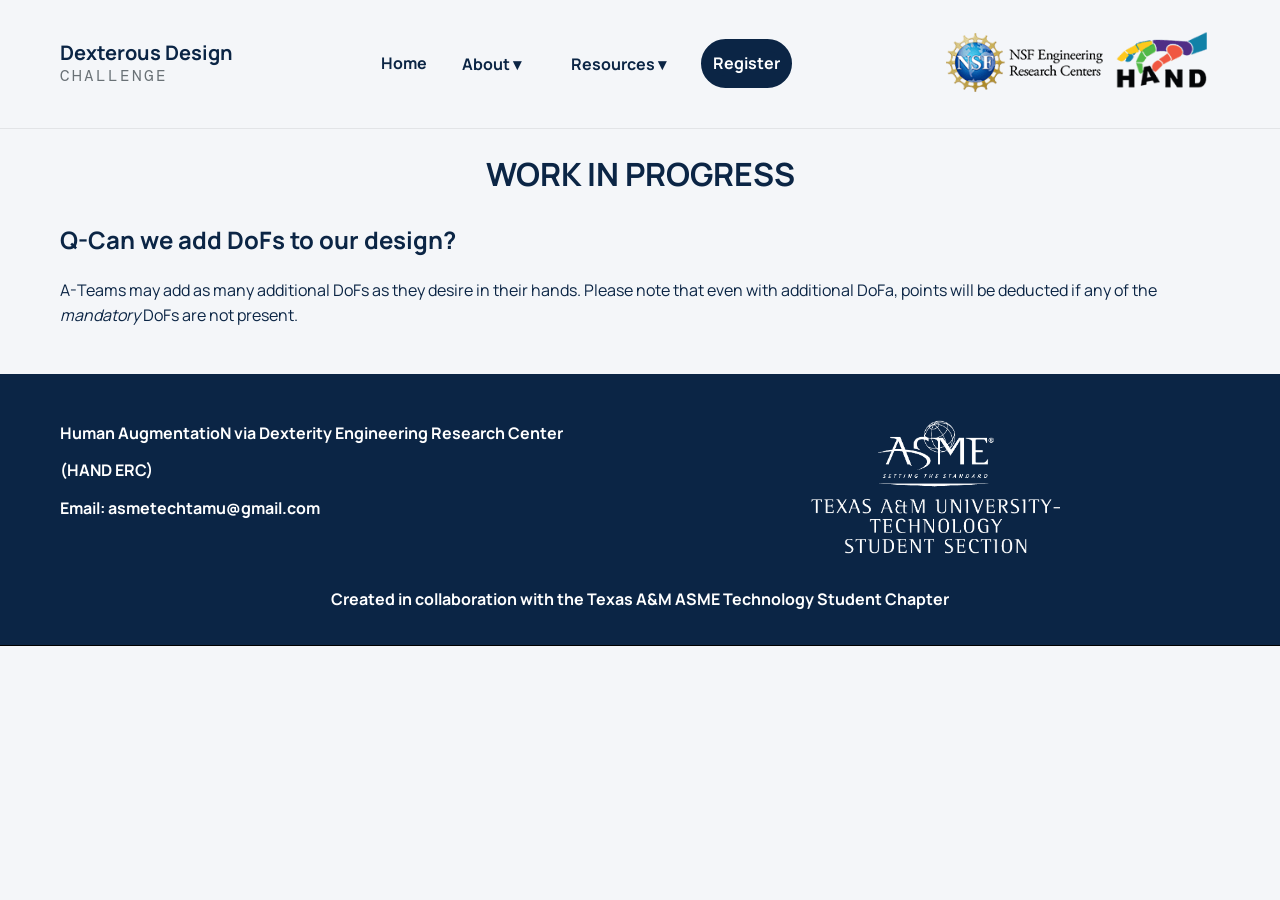
==== FAQ.html @ c8aa739a "Initial Commit 2 of 2" ====
<!DOCTYPE html>
<html lang="en">
<head>
  <meta charset="UTF-8">
  <meta name="viewport" content="width=device-width, initial-scale=1.0">
  <meta name="description" content="Dexterous Design Challenge — a hands-on engineering competition introducing students to dexterous robotics.">
  <title>Dexterous Design Challenge</title>
  <link rel="stylesheet" href="styles.css">
  <link rel="icon" type="image/png" href="Assets/favicon.png">
</head>
<body>
  <header class="site-header">
    <br/>
    <div class="container nav-wrap">
      <a class="brand" href="index.html" aria-label="Dexterous Design Challenge home">
        <span><strong>Dexterous Design</strong><small>CHALLENGE</small></span>
      </a>
      <button class="menu-toggle" aria-label="Open menu">☰</button>
      <nav class="nav">
        <a href="index.html">Home</a>
        <div class="dropdown">
          <button class="dropbtn">About ▾</button>
          <div class="dropdown-content">
              <a href="pastresults.html">Past Competition Results</a>
              <a href="team.html">Team</a>
          </div>
        </div>
        <div class="dropdown">
          <button class="dropbtn">Resources ▾</button>
          <div class="dropdown-content">
              <a href="rulesandguidebook.html">Rules and Guidebook</a>
              <a href="FAQ.html">FAQ</a>
              <a href="pastdesigns.html">Past Designs</a>
              <div class="sub-dropdown">
                <button class="dropbtn">Modules ▸</button>
                <div class="sub-dropdown-content">
                    <a href="module01.html">Gantt Charts & Project Management</a>
                    <a href="module02.html">Dexterous Robotics</a>
                    <a href="module03.html">3D CAD Design Using Onshape</a>
                    <a href="module04.html">Volume Creating Features</a>
                    <a href="module05.html">Introduction to Assemblies</a>
                    <a href="module06.html">Design of a Finger</a>
                    <a href="module07.html">Mechanical Drawings & 3D Printing</a>
                    <a href="module08.html">Arduino & C++</a>
                    <a href="module09.html">Kit Specific Programming</a>
                </div>
              </div>
          </div>
        </div>
        <a class="nav-but" href="register.html">Register</a>
      </nav>
      <a class="header-logo" href="https://hand-erc.org/" target="_blank"><img height=100 src="Assets/HAND NSF Logo.png"></imgsrc> </a>
    </div>
    <br/>
  </header>

  <main class="container">
    <h1 class="centered">WORK IN PROGRESS</h1>
    <h2>Q-Can we add DoFs to our design?</h2>
    <p>A-Teams may add as many additional DoFs as they desire in their hands. Please note that even with additional DoFa, points will be deducted if any of the <i>mandatory</i> DoFs are not present.</p>
  </main>

  <footer class="site-footer">
    <section class="container">
      <div class="footer-grid">
        <div>
          <h4>Human AugmentatioN via Dexterity Engineering Research Center</h4>
          <h4>(HAND ERC)</h4>
          <h4>Email: asmetechtamu@gmail.com</h4>
        </div>
        <img class="center-text" src="Assets/ASMETAMUT_Logo.png"/>
      </div>
      <h4 class="centered">Created in collaboration with the Texas A&M ASME Technology Student Chapter</h4>
      <br/>
  </section>
  </footer>
  <script src="script.js"></script>
</body>
</html>
---- styles.css ----
@import url('https://fonts.googleapis.com/css2?family=DM+Mono:wght@400;500&family=Manrope:wght@400;500;600;700;800&display=swap');

/* CSS Variables */
:root { --ink: #0b2545; --muted: #697176; --paper: #f4f6f9; --card: #fff; --line: #dde2e8; --accent: #0b2545; --dark: #111516; --dark2: #1a2022; --radius: 18px; }

/* Global Styles */
* { box-sizing: border-box; }
html { scroll-behavior: smooth; }
body { margin: 0; background: var(--paper); color: var(--ink); font-family: Manrope, Arial, sans-serif; line-height: 1.55; }
a { color: inherit; text-decoration: none; }

/* Layout Utilities */
.container { width: min(1160px, calc(100% - 100px)); margin: auto; }
.centered { text-align: center; }
.center-text { width: 75%; margin: auto; }
.border { border: 2px solid var(--ink); border-radius: 5px; }
.module-border { border: 2px solid var(--ink); }
.embedded { width: 100%; aspect-ratio: 16 / 9; }
.side-by-side { display: flex; align-items: center; justify-content: center; gap: 40px; }
.side-by-side p { width: 450px; }
.closer { line-height: 0.5; }

/* Header and Navigation */
.site-header { position: sticky; top: 0; z-index: 20; background: rgba(244, 246, 249, 0.94); backdrop-filter: blur(14px); border-bottom: 1px solid rgba(16, 19, 22, 0.08); }
.nav-wrap { display: flex; align-items: center; justify-content: space-between; height: 78px; }
.nav { display: flex; align-items: center; gap: 20px; color: var(--ink); font-size: 16px; font-weight: 700; }
.nav-but { background: var(--ink); color: white; border: 12px solid var(--ink); border-radius: 30px; }
.menu-toggle { display: none; background: none; border: 0; font-size: 25px; }

/* Brand */
.brand { display: flex; align-items: center; gap: 10px; }
.brand strong, .brand small { display: block; line-height: 1; }
.brand strong { font-size: 20px; }
.brand small { margin-top: 5px; color: var(--muted); font-family: "DM Mono", monospace; font-size: 16px; letter-spacing: 2px; }

/* Dropdown Navigation */
.dropdown { position: relative; display: inline-block; }
.dropbtn { display: flex; padding: 15px; background: none; border: none; color: var(--ink); font-family: inherit; font-size: inherit; font-weight: 700; cursor: pointer; }
.dropdown-content, .sub-dropdown-content { display: none; position: absolute; min-width: 180px; background: white; box-shadow: 0 8px 16px rgba(0, 0, 0, 0.2); border-top: 3px solid var(--ink); }
.dropdown-content { z-index: 1000; }
.dropdown-content a, .sub-dropdown-content a { display: block; padding: 12px 16px; color: var(--ink); text-decoration: none; white-space: nowrap; }
.dropdown-content a:hover, .sub-dropdown-content a:hover { background: #f1f1f1; }
.dropdown:hover .dropdown-content { display: block; }

/* Nested Dropdown */
.sub-dropdown { position: relative; }
.sub-dropdown-content { top: 0; left: 100%; z-index: 1001; }
.sub-dropdown:hover .sub-dropdown-content { display: block; }

/* Footer */
.site-footer { background-color: var(--ink); color: white; border-top: 30px solid var(--paper); border-bottom: 1px solid black; font-weight: 200; line-height: 1; padding-top:30px}
.footer-logo { top: 0; right: 10px; }

/* PDF Viewer */
.pdf-container { width: 100%; height: 100vh; min-height: 450px; max-height: 900px; margin: 20px 0; }
.pdf-container iframe { display: block; width: 100%; height: 100%; border: 1px solid #ddd; border-radius: 8px; }

/* Resource Grids */
.resource-grid-2, .resource-grid-3 { display: grid; width: 100%; gap: 24px; }
.resource-grid-2 { grid-template-columns: repeat(2, minmax(0, 1fr)); }
.resource-grid-3 { grid-template-columns: repeat(3, minmax(0, 1fr)); }
.resource-card { min-width: 0; padding: 15px;background:var(--ink);border-radius:15px;color:white}
.resource-title{color: #B4B8BA}
.footer-grid {display:grid;width:100%;gap:24px;grid-template-columns: repeat(2,minmax(0,1fr));}
.footer-grid img{max-width: 300px;}


.image-text-row {width:75%;display: flex;align-items: center;gap: 24px;margin-bottom: 30px;margin:auto}
.image-text-image {flex: 0 0 500px;display: flex;justify-content: center;align-items: center;}
.image-text-image img {display: block;width: 100%;max-height: 180px;object-fit: contain;}
.image-text-content {flex: 1;min-width: 0;}

/* Tablets and Smaller Laptops */
@media (max-width: 1100px) {
    .resource-grid-2, .resource-grid-3, .footer-grid { grid-template-columns: 1fr; }
}
@media (max-width: 1000px) {
    .nav-wrap {
        position: relative;
        flex-wrap: wrap;
        height: auto;
        min-height: 78px;
        padding: 10px 0;
    }

    .menu-toggle {
        display: block;
        cursor: pointer;
        color: var(--ink);
        font-size: 28px;
        padding: 8px 12px;
    }

    .nav {
        display: none;
        flex-direction: column;
        align-items: stretch;
        gap: 0;
        width: 100%;
        padding: 10px 0;
        font-size: 16px;
    }

    /* JavaScript adds this class when the menu is opened */
    .nav.active {
        display: flex;
    }

    .nav > a {
        display: block;
        padding: 12px 16px;
    }

    .nav .nav-but {
        align-self: flex-start;
        margin: 8px 12px;
    }

    /* Dropdowns expand inside the mobile menu */
    .dropdown {
        display: block;
        width: 100%;
    }

    .dropbtn {
        width: 100%;
        justify-content: space-between;
        text-align: left;
    }

    .dropdown-content,
    .sub-dropdown-content {
        position: static;
        display: none;
        width: 100%;
        min-width: 0;
        box-shadow: none;
        border-top: none;
        padding-left: 16px;
    }

    .dropdown.open > .dropdown-content,
    .sub-dropdown.open > .sub-dropdown-content {
        display: block;
    }

    .dropdown:hover .dropdown-content,
    .sub-dropdown:hover .sub-dropdown-content {
        /* Prevent hover from controlling mobile dropdowns */
        display: none;
    }

    .nav img {
        display: block;
        width: 160px;
        height: auto;
        margin: 10px 16px;
    }

    /* Your existing responsive page layouts */
    .hero {
        padding-top: 65px;
    }

    .hero-grid,
    .challenge-grid,
    .register-grid {
        grid-template-columns: 1fr;
    }

    .hero-art {
        min-height: 390px;
    }

    .cards.three,
    .winner-grid {
        grid-template-columns: 1fr;
    }

    .timeline {
        grid-template-columns: 1fr 1fr;
    }

    .resource-grid {
        grid-template-columns: 1fr;
    }

    .footer-grid {
        grid-template-columns: 1fr;
    }

    .register-grid {
        gap: 35px;
    }

    .hero h1 {
        letter-spacing: -2.5px;
    }

    .hero-stats {
        gap: 20px;
    }

    .module {
        grid-template-columns: 45px 1fr;
    }

    .module-arrow {
        display: none;
    }
}
/* Navigation and Layout Adjustments */
@media (max-width: 1000px) {
    .header-logo, .nav { display: none; }
    .center-text { width: 80%; }
    .menu-toggle { display: block; }
    .hero { padding-top: 65px; }
    .hero-grid, .challenge-grid, .register-grid { grid-template-columns: 1fr; }
    .hero-art { min-height: 390px; }
    .cards.three, .winner-grid { grid-template-columns: 1fr; }
    .timeline { grid-template-columns: 1fr 1fr; }
    .resource-grid { grid-template-columns: 1fr; }
    .footer-grid { grid-template-columns: 1fr; }
    .register-grid { gap: 35px; }
    .hero h1 { letter-spacing: -2.5px; }
    .hero-stats { gap: 20px; }
    .module { grid-template-columns: 45px 1fr; }
    .module-arrow { display: none; }
    .image-text-row {width:80%;flex-direction: column;align-items: center;gap: 12px;}
    .image-text-image {flex-basis: auto;width: 100%;}
    .image-text-image img {max-height: 180px;}
    /* Mobile dropdowns */
    .dropdown {
        display: block;
        width: 100%;
    }

    .dropbtn {
        display: flex;
        align-items: center;
        justify-content: space-between;
        width: 100%;
        padding: 12px 16px;
        text-align: left;
        cursor: pointer;
    }

    .dropdown-content,
    .sub-dropdown-content {
        display: none;
        position: static;
        width: 100%;
        min-width: 0;
        box-shadow: none;
        border: none;
        padding-left: 16px;
    }

    /* Show menus when tapped */
    .dropdown.open > .dropdown-content {
        display: block;
    }

    .sub-dropdown.open > .sub-dropdown-content {
        display: block;
    }

    /* Prevent desktop hover behavior from interfering */
    .dropdown:hover > .dropdown-content,
    .sub-dropdown:hover > .sub-dropdown-content {
        display: none;
    }

    /* Keep explicitly opened menus visible */
    .dropdown.open:hover > .dropdown-content,
    .sub-dropdown.open:hover > .sub-dropdown-content {
        display: block;
    }
}

/* Phones */
@media (max-width: 600px) {
    .resource-card { padding: 16px; }
}

/* ===== Mobile / touch dropdown menu =====
   Paste this at the very BOTTOM of styles.css (after everything else).
   The JS in script.js adds an "open" class to .nav, .dropdown and .sub-dropdown. */

/* Phones and tablets: a tap (not hover) controls the dropdowns.
   Hover is switched off here because touch browsers fake a "hover" on tap,
   which would leave the menu stuck open and impossible to close. */
   @media (max-width: 1000px), (hover: none) {
    .dropdown:hover .dropdown-content,
    .sub-dropdown:hover .sub-dropdown-content { display: none; }
  
    .dropdown.open > .dropdown-content,
    .sub-dropdown.open > .sub-dropdown-content { display: block; }
  }
  
  /* Narrow screens: the ☰ button opens a panel, dropdowns expand in place */
  @media (max-width: 1000px) {
    .nav.open {
      display: flex;
      flex-direction: column;
      align-items: stretch;
      gap: 4px;
      position: absolute;
      top: 100%;
      right: 20px;
      width: min(320px, calc(100vw - 40px));
      max-height: calc(100vh - 160px);   /* fallback; script.js sets the exact value */
      max-height: calc(100dvh - 160px);
      overflow-y: auto;
      overscroll-behavior: contain;      /* scrolling the menu doesn't scroll the page */
      -webkit-overflow-scrolling: touch;
      padding: 12px;
      background: #f4f6f9;
      border: 1px solid #dde2e8;
      border-radius: 14px;
      box-shadow: 0 15px 40px rgba(0, 0, 0, 0.1);
      z-index: 30;
    }
  
    .nav > a { padding: 12px 15px; }
    .nav > .nav-but { text-align: center; margin-top: 6px; }
  
    .nav .dropdown,
    .nav .sub-dropdown { display: block; width: 100%; }
  
    .nav .dropbtn { width: 100%; justify-content: space-between; text-align: left; }
  
    /* Expand inside the panel instead of floating off-screen */
    .dropdown-content,
    .sub-dropdown-content {
      position: static;
      min-width: 0;
      margin-left: 12px;
      background: transparent;
      box-shadow: none;
      border-top: 0;
      border-left: 3px solid var(--ink);
    }
  
    .dropdown-content a,
    .sub-dropdown-content a { white-space: normal; }
  }

  /* ===== Mobile: embedded docs, slides and video =====
   Paste at the very BOTTOM of styles.css (after the mobile menu block). */

/* Embeds never overflow the screen */
.embedded { display: block; max-width: 100%; border: 0; }

/* Phones and small tablets */
@media (max-width: 700px) {

  /* The page gutter was 50px per side, which left only ~290px on a phone */
  .container { width: calc(100% - 32px); }

  .resource-grid-2,
  .resource-grid-3 { gap: 32px; }

  /* Video and slides are landscape, so 16:9 is right. They just get wider. */

  /* Documents / PDFs are portrait. Give them height instead of a 16:9 box. */
  iframe.embedded[src*="/document/"],
  iframe.embedded[src*="drive.google.com"],
  iframe.embedded[src$=".pdf"] {
    aspect-ratio: auto;
    height: 75vh;
    height: 75dvh;
    min-height: 420px;
    max-height: 720px;
  }

  /* Your existing .pdf-container (used for PDFs) */
  .pdf-container { height: 75vh; height: 75dvh; min-height: 420px; }
}
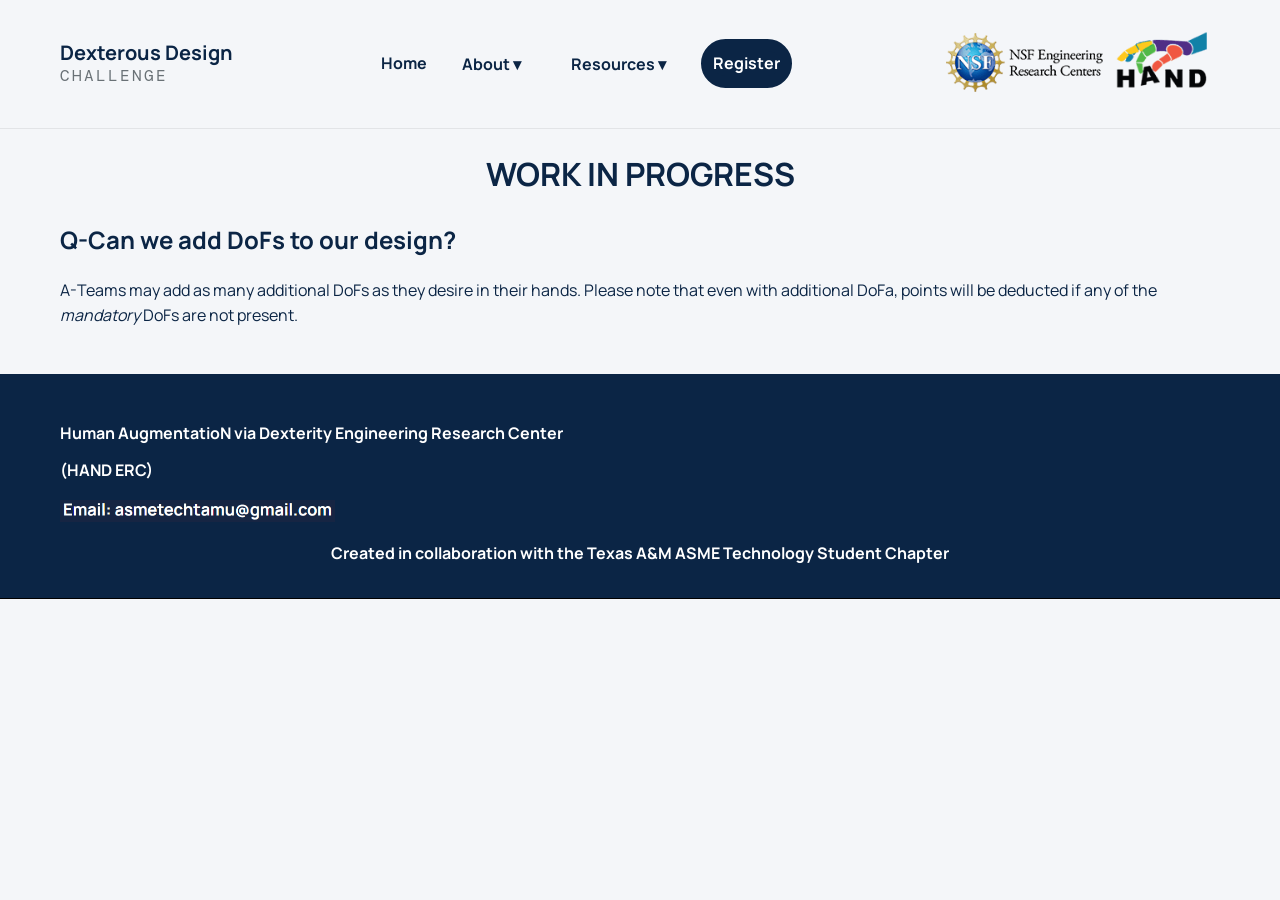
==== commit 55f482a6: "Site Revamp" ====
--- a/FAQ.html
+++ b/FAQ.html
@@ -66,9 +66,8 @@
         <div>
           <h4>Human AugmentatioN via Dexterity Engineering Research Center</h4>
           <h4>(HAND ERC)</h4>
-          <h4>Email: asmetechtamu@gmail.com</h4>
+          <img width="275" src="Assets/Email.png">
         </div>
-        <img class="center-text" src="Assets/ASMETAMUT_Logo.png"/>
       </div>
       <h4 class="centered">Created in collaboration with the Texas A&M ASME Technology Student Chapter</h4>
       <br/>
--- a/styles.css
+++ b/styles.css
@@ -20,6 +20,59 @@
 .side-by-side p { width: 450px; }
 .closer { line-height: 0.5; }
 
+/* Photo Reel */
+.photo-reel-container {
+    position: relative;
+    height: 605px;
+    width: 100%;
+    overflow: hidden;
+    background-color: var(--dark2);
+}
+
+#photo-reel {
+    display: flex;
+    height: 100%;
+    width: 100%;
+    transition: transform 0.4s ease-in-out;
+}
+
+#photo-reel img {
+    min-width: 100%;
+    height: 100%;
+    object-fit: contain;
+}
+
+.carousel-btn {
+    color: white;
+    font-size: 24px;
+    font-weight: bold;
+    background-color: rgba(0, 0, 0, 0.6);
+    border: 2px solid white;
+    border-radius: 50%;
+    width: 48px;
+    height: 48px;
+    display: flex;
+    align-items: center;
+    justify-content: center;
+    position: absolute;
+    top: 50%;
+    transform: translateY(-50%);
+    cursor: pointer;
+    z-index: 10;
+    transition: background-color 0.2s ease;
+}
+
+.carousel-btn:hover,
+.carousel-btn:focus {
+    background-color: rgba(0, 0, 0, 0.9);
+}
+
+#prev { left: 20px; }
+#next { right: 20px; }
+
+.stat-section{mask-border-width: 90%;margin:auto}
+.stat-image{width:100%;border-radius: 12px;}
+
 /* Header and Navigation */
 .site-header { position: sticky; top: 0; z-index: 20; background: rgba(244, 246, 249, 0.94); backdrop-filter: blur(14px); border-bottom: 1px solid rgba(16, 19, 22, 0.08); }
 .nav-wrap { display: flex; align-items: center; justify-content: space-between; height: 78px; }
@@ -58,23 +111,30 @@
 /* Resource Grids */
 .resource-grid-2, .resource-grid-3 { display: grid; width: 100%; gap: 24px; }
 .resource-grid-2 { grid-template-columns: repeat(2, minmax(0, 1fr)); }
-.resource-grid-3 { grid-template-columns: repeat(3, minmax(0, 1fr)); }
+.resource-grid-3 { grid-template-columns: repeat(3, minmax(0, 1fr)); width:85%;margin:auto;position:relative;z-index: 2;margin: -80px auto 0;}
 .resource-card { min-width: 0; padding: 15px;background:var(--ink);border-radius:15px;color:white}
 .resource-title{color: #B4B8BA}
 .footer-grid {display:grid;width:100%;gap:24px;grid-template-columns: repeat(2,minmax(0,1fr));}
 .footer-grid img{max-width: 300px;}
 
 
-.image-text-row {width:75%;display: flex;align-items: center;gap: 24px;margin-bottom: 30px;margin:auto}
+.image-text-row {width:75%;display: flex;align-items: center;column-gap: 42px;margin-bottom: 30px;margin:auto;text-align:left}
+.image-text-row p{font-size: 25px;}
 .image-text-image {flex: 0 0 500px;display: flex;justify-content: center;align-items: center;}
 .image-text-image img {display: block;width: 100%;max-height: 180px;object-fit: contain;}
 .image-text-content {flex: 1;min-width: 0;}
 
-/* Tablets and Smaller Laptops */
-@media (max-width: 1100px) {
-    .resource-grid-2, .resource-grid-3, .footer-grid { grid-template-columns: 1fr; }
-}
-@media (max-width: 1000px) {
+.stat-card{aspect-ratio: 5/3;padding:20px;background:var(--paper);border-radius: 12px;color:var(--ink);line-height:.25;align-content:center;justify-content: center;text-align:center;box-shadow:var(--ink);align-items: center;box-shadow: 0 -10px 10px 5px rgba(255, 255, 255, 0.2);border-bottom: 5px solid var(--ink)}
+.stat-card > h1{font-size:75px;font-weight: 2000;}
+.stat-card > h3{font-size: 25px;}
+
+
+/* ==========================================
+   TABLETS AND SMALLER LAPTOPS (1100px)
+   ========================================== */
+   @media (max-width: 1100px) {
+
+    /* Navigation Wrapper */
     .nav-wrap {
         position: relative;
         flex-wrap: wrap;
@@ -83,6 +143,10 @@
         padding: 10px 0;
     }
 
+    .header-logo {
+        display: none;
+    }
+
     .menu-toggle {
         display: block;
         cursor: pointer;
@@ -91,63 +155,50 @@
         padding: 8px 12px;
     }
 
+    /* Navigation Menu */
     .nav {
         display: none;
         flex-direction: column;
         align-items: stretch;
-        gap: 0;
+        gap: 4px;
         width: 100%;
         padding: 10px 0;
         font-size: 16px;
     }
 
-    /* JavaScript adds this class when the menu is opened */
+    /* JavaScript opens the navigation */
+    .nav.open,
     .nav.active {
         display: flex;
+        position: absolute;
+        top: 100%;
+        right: 20px;
+        width: min(320px, calc(100vw - 40px));
+
+        max-height: calc(100vh - 160px);
+        max-height: calc(100dvh - 160px);
+
+        overflow-y: auto;
+        overscroll-behavior: contain;
+        -webkit-overflow-scrolling: touch;
+
+        padding: 12px;
+        background: #f4f6f9;
+        border: 1px solid #dde2e8;
+        border-radius: 14px;
+        box-shadow: 0 15px 40px rgba(0,0,0,0.1);
+        z-index: 30;
     }
 
     .nav > a {
         display: block;
-        padding: 12px 16px;
-    }
-
-    .nav .nav-but {
+        padding: 12px 15px;
+    }
+
+    .nav > .nav-but {
         align-self: flex-start;
+        text-align: center;
         margin: 8px 12px;
-    }
-
-    /* Dropdowns expand inside the mobile menu */
-    .dropdown {
-        display: block;
-        width: 100%;
-    }
-
-    .dropbtn {
-        width: 100%;
-        justify-content: space-between;
-        text-align: left;
-    }
-
-    .dropdown-content,
-    .sub-dropdown-content {
-        position: static;
-        display: none;
-        width: 100%;
-        min-width: 0;
-        box-shadow: none;
-        border-top: none;
-        padding-left: 16px;
-    }
-
-    .dropdown.open > .dropdown-content,
-    .sub-dropdown.open > .sub-dropdown-content {
-        display: block;
-    }
-
-    .dropdown:hover .dropdown-content,
-    .sub-dropdown:hover .sub-dropdown-content {
-        /* Prevent hover from controlling mobile dropdowns */
-        display: none;
     }
 
     .nav img {
@@ -157,85 +208,15 @@
         margin: 10px 16px;
     }
 
-    /* Your existing responsive page layouts */
-    .hero {
-        padding-top: 65px;
-    }
-
-    .hero-grid,
-    .challenge-grid,
-    .register-grid {
-        grid-template-columns: 1fr;
-    }
-
-    .hero-art {
-        min-height: 390px;
-    }
-
-    .cards.three,
-    .winner-grid {
-        grid-template-columns: 1fr;
-    }
-
-    .timeline {
-        grid-template-columns: 1fr 1fr;
-    }
-
-    .resource-grid {
-        grid-template-columns: 1fr;
-    }
-
-    .footer-grid {
-        grid-template-columns: 1fr;
-    }
-
-    .register-grid {
-        gap: 35px;
-    }
-
-    .hero h1 {
-        letter-spacing: -2.5px;
-    }
-
-    .hero-stats {
-        gap: 20px;
-    }
-
-    .module {
-        grid-template-columns: 45px 1fr;
-    }
-
-    .module-arrow {
-        display: none;
-    }
-}
-/* Navigation and Layout Adjustments */
-@media (max-width: 1000px) {
-    .header-logo, .nav { display: none; }
-    .center-text { width: 80%; }
-    .menu-toggle { display: block; }
-    .hero { padding-top: 65px; }
-    .hero-grid, .challenge-grid, .register-grid { grid-template-columns: 1fr; }
-    .hero-art { min-height: 390px; }
-    .cards.three, .winner-grid { grid-template-columns: 1fr; }
-    .timeline { grid-template-columns: 1fr 1fr; }
-    .resource-grid { grid-template-columns: 1fr; }
-    .footer-grid { grid-template-columns: 1fr; }
-    .register-grid { gap: 35px; }
-    .hero h1 { letter-spacing: -2.5px; }
-    .hero-stats { gap: 20px; }
-    .module { grid-template-columns: 45px 1fr; }
-    .module-arrow { display: none; }
-    .image-text-row {width:80%;flex-direction: column;align-items: center;gap: 12px;}
-    .image-text-image {flex-basis: auto;width: 100%;}
-    .image-text-image img {max-height: 180px;}
-    /* Mobile dropdowns */
-    .dropdown {
+    /* Dropdowns */
+    .dropdown,
+    .sub-dropdown {
         display: block;
         width: 100%;
     }
 
-    .dropbtn {
+    .dropbtn,
+    .nav .dropbtn {
         display: flex;
         align-items: center;
         justify-content: space-between;
@@ -251,129 +232,184 @@
         position: static;
         width: 100%;
         min-width: 0;
+        margin-left: 12px;
+        padding-left: 16px;
+        background: transparent;
         box-shadow: none;
         border: none;
-        padding-left: 16px;
-    }
-
-    /* Show menus when tapped */
-    .dropdown.open > .dropdown-content {
-        display: block;
-    }
-
-    .sub-dropdown.open > .sub-dropdown-content {
-        display: block;
-    }
-
-    /* Prevent desktop hover behavior from interfering */
+        border-left: 3px solid var(--ink);
+    }
+
+    .dropdown-content a,
+    .sub-dropdown-content a {
+        white-space: normal;
+    }
+
+    /* Disable hover-based dropdown opening */
     .dropdown:hover > .dropdown-content,
     .sub-dropdown:hover > .sub-dropdown-content {
         display: none;
     }
 
-    /* Keep explicitly opened menus visible */
+    /* Open dropdowns */
+    .dropdown.open > .dropdown-content,
+    .sub-dropdown.open > .sub-dropdown-content,
     .dropdown.open:hover > .dropdown-content,
     .sub-dropdown.open:hover > .sub-dropdown-content {
         display: block;
     }
-}
-
-/* Phones */
-@media (max-width: 600px) {
-    .resource-card { padding: 16px; }
-}
-
-/* ===== Mobile / touch dropdown menu =====
-   Paste this at the very BOTTOM of styles.css (after everything else).
-   The JS in script.js adds an "open" class to .nav, .dropdown and .sub-dropdown. */
-
-/* Phones and tablets: a tap (not hover) controls the dropdowns.
-   Hover is switched off here because touch browsers fake a "hover" on tap,
-   which would leave the menu stuck open and impossible to close. */
-   @media (max-width: 1000px), (hover: none) {
-    .dropdown:hover .dropdown-content,
-    .sub-dropdown:hover .sub-dropdown-content { display: none; }
-  
+
+    /* Page Layouts */
+    .hero {
+        padding-top: 65px;
+    }
+
+    .hero-grid,
+    .challenge-grid,
+    .register-grid,
+    .cards.three,
+    .winner-grid,
+    .resource-grid,
+    .resource-grid-2,
+    .footer-grid {
+        grid-template-columns: 1fr;
+    }
+
+    .timeline {
+        grid-template-columns: 1fr 1fr;
+    }
+
+    .register-grid {
+        gap: 35px;
+    }
+
+    .hero-art {
+        min-height: 390px;
+    }
+
+    .hero h1 {
+        letter-spacing: -2.5px;
+    }
+
+    .hero-stats {
+        gap: 20px;
+    }
+
+    .module {
+        grid-template-columns: 45px 1fr;
+    }
+
+    .module-arrow {
+        display: none;
+    }
+
+    /* Image and Text Layout */
+    .center-text {
+        width: 80%;
+    }
+
+    .image-text-row {
+        width: 80%;
+        flex-direction: column;
+        align-items: center;
+        gap: 12px;
+    }
+    
+    .image-text-row p {
+        font-size: 15px;
+    }
+
+    .image-text-image {
+        flex-basis: auto;
+        width: 100%;
+    }
+
+    .image-text-image img {
+        max-height: 180px;
+    }
+
+    /* Photo Carousel */
+    .photo-reel-container {
+        height: 250px;
+    }
+
+    /* stat cards */
+    .resource-grid-3 {
+        grid-template-columns: 1fr;
+        margin:0px auto;
+        justify-content: center;
+    }
+    .stat-card > h1{font-size:45px;font-weight: 1000;}
+    .stat-card > h3{font-size: 15px;}
+    .stat-card{align-content:center}
+}
+
+
+/* ==========================================
+   PHONES AND SMALL TABLETS (700px)
+   ========================================== */
+@media (max-width: 700px) {
+
+    /* Reduce Page Margins */
+    .container {
+        width: calc(100% - 32px);
+    }
+
+    /* Resource Cards */
+    .resource-grid-2,
+    .resource-grid-3 {
+        gap: 32px;
+    }
+
+    .resource-card {
+        padding: 16px;
+    }
+
+    /* Embedded Documents and PDFs */
+    iframe.embedded[src*="/document/"],
+    iframe.embedded[src*="drive.google.com"],
+    iframe.embedded[src$=".pdf"] {
+        aspect-ratio: auto;
+        height: 75vh;
+        height: 75dvh;
+        min-height: 420px;
+        max-height: 720px;
+    }
+
+    .pdf-container {
+        height: 75vh;
+        height: 75dvh;
+        min-height: 420px;
+    }
+}
+
+
+/* ==========================================
+   TOUCH DEVICE DROPDOWNS
+   ========================================== */
+@media (hover: none) {
+
+    /* Prevent simulated hover on touchscreens */
+    .dropdown:hover > .dropdown-content,
+    .sub-dropdown:hover > .sub-dropdown-content {
+        display: none;
+    }
+
+    /* JavaScript controls dropdown visibility */
     .dropdown.open > .dropdown-content,
-    .sub-dropdown.open > .sub-dropdown-content { display: block; }
-  }
-  
-  /* Narrow screens: the ☰ button opens a panel, dropdowns expand in place */
-  @media (max-width: 1000px) {
-    .nav.open {
-      display: flex;
-      flex-direction: column;
-      align-items: stretch;
-      gap: 4px;
-      position: absolute;
-      top: 100%;
-      right: 20px;
-      width: min(320px, calc(100vw - 40px));
-      max-height: calc(100vh - 160px);   /* fallback; script.js sets the exact value */
-      max-height: calc(100dvh - 160px);
-      overflow-y: auto;
-      overscroll-behavior: contain;      /* scrolling the menu doesn't scroll the page */
-      -webkit-overflow-scrolling: touch;
-      padding: 12px;
-      background: #f4f6f9;
-      border: 1px solid #dde2e8;
-      border-radius: 14px;
-      box-shadow: 0 15px 40px rgba(0, 0, 0, 0.1);
-      z-index: 30;
-    }
-  
-    .nav > a { padding: 12px 15px; }
-    .nav > .nav-but { text-align: center; margin-top: 6px; }
-  
-    .nav .dropdown,
-    .nav .sub-dropdown { display: block; width: 100%; }
-  
-    .nav .dropbtn { width: 100%; justify-content: space-between; text-align: left; }
-  
-    /* Expand inside the panel instead of floating off-screen */
-    .dropdown-content,
-    .sub-dropdown-content {
-      position: static;
-      min-width: 0;
-      margin-left: 12px;
-      background: transparent;
-      box-shadow: none;
-      border-top: 0;
-      border-left: 3px solid var(--ink);
-    }
-  
-    .dropdown-content a,
-    .sub-dropdown-content a { white-space: normal; }
-  }
-
-  /* ===== Mobile: embedded docs, slides and video =====
-   Paste at the very BOTTOM of styles.css (after the mobile menu block). */
-
-/* Embeds never overflow the screen */
-.embedded { display: block; max-width: 100%; border: 0; }
-
-/* Phones and small tablets */
-@media (max-width: 700px) {
-
-  /* The page gutter was 50px per side, which left only ~290px on a phone */
-  .container { width: calc(100% - 32px); }
-
-  .resource-grid-2,
-  .resource-grid-3 { gap: 32px; }
-
-  /* Video and slides are landscape, so 16:9 is right. They just get wider. */
-
-  /* Documents / PDFs are portrait. Give them height instead of a 16:9 box. */
-  iframe.embedded[src*="/document/"],
-  iframe.embedded[src*="drive.google.com"],
-  iframe.embedded[src$=".pdf"] {
-    aspect-ratio: auto;
-    height: 75vh;
-    height: 75dvh;
-    min-height: 420px;
-    max-height: 720px;
-  }
-
-  /* Your existing .pdf-container (used for PDFs) */
-  .pdf-container { height: 75vh; height: 75dvh; min-height: 420px; }
-}+    .sub-dropdown.open > .sub-dropdown-content,
+    .dropdown.open:hover > .dropdown-content,
+    .sub-dropdown.open:hover > .sub-dropdown-content {
+        display: block;
+    }
+}
+
+
+/* ==========================================
+   GLOBAL EMBED RESPONSIVENESS
+   ========================================== */
+.embedded {
+    display: block;
+    max-width: 100%;
+    border: 0;
+}
